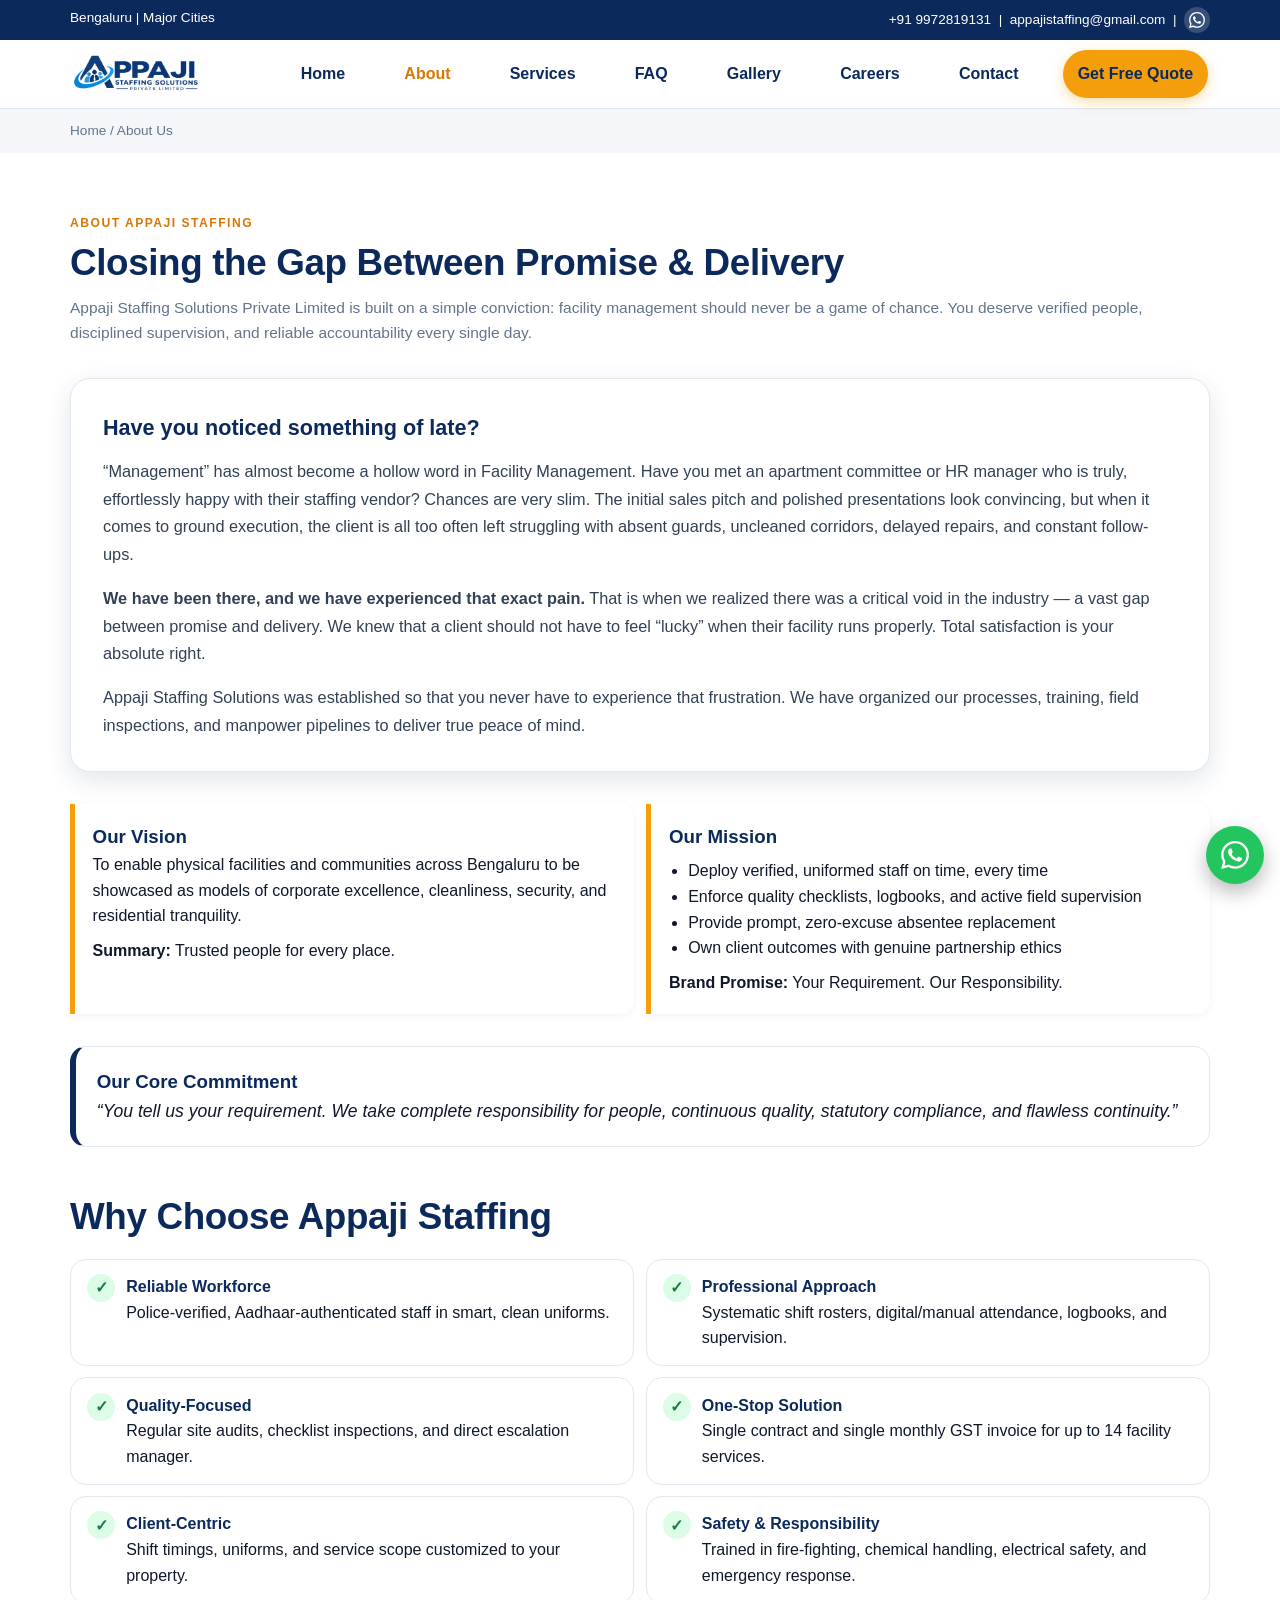
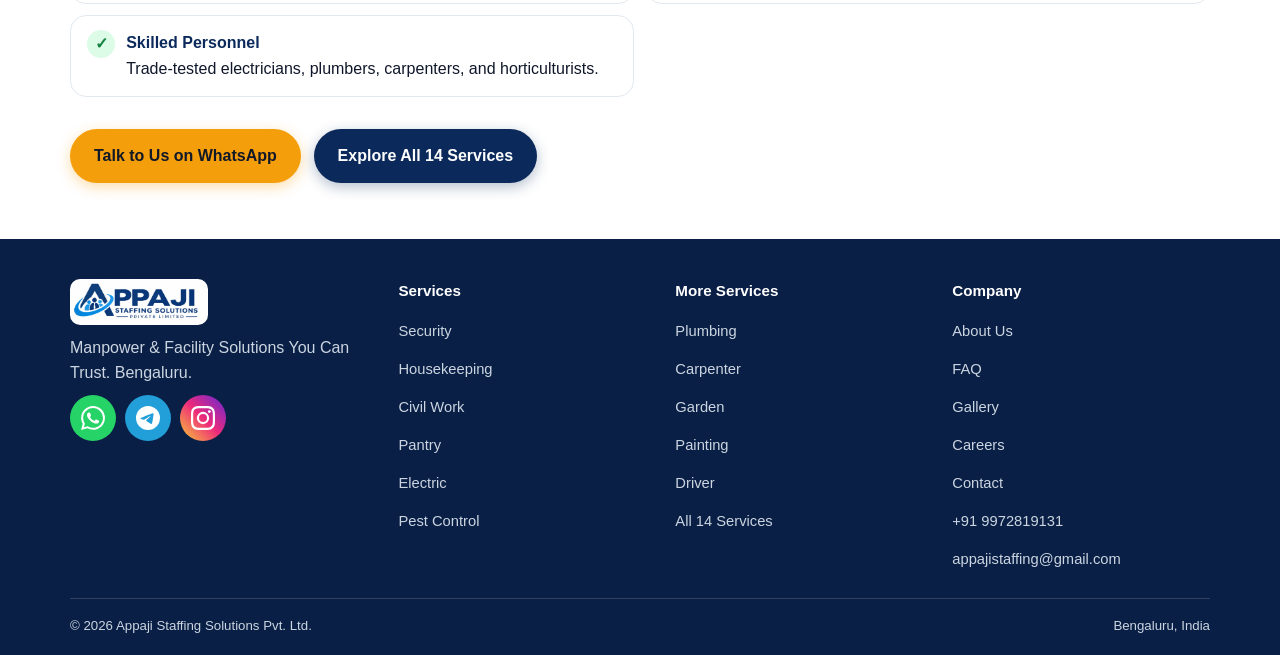
==== about.html @ 1cffcd6e "updated website" ====
<!DOCTYPE html>
<html lang="en">
<head>
<meta charset="UTF-8">
<meta name="viewport" content="width=device-width, initial-scale=1.0">
<title>About Us | Appaji Staffing Solutions Pvt. Ltd.</title>
<meta name="description" content="About Appaji Staffing Solutions - Our origin story, vision, mission, and why Bengaluru apartments and corporations trust us for facility management.">
<link rel="icon" type="image/jpeg" href="fevicon.jpeg">
<link rel="stylesheet" href="css/style.css">
</head>
<body>
<div class="topbar"><div class="container"><span>Bengaluru | Major Cities</span><span><a href="tel:+919972819131">+91 9972819131</a> &nbsp;|&nbsp; <a href="mailto:appajistaffing@gmail.com">appajistaffing@gmail.com</a> &nbsp;|&nbsp; <a class="social-icon wa" href="https://wa.me/919972819131" aria-label="WhatsApp" target="_blank" rel="noopener"><svg viewBox="0 0 24 24" fill="currentColor" aria-hidden="true"><path d="M17.472 14.382c-.297-.149-1.758-.867-2.03-.967-.273-.099-.471-.148-.67.15-.197.297-.767.966-.94 1.164-.173.199-.347.223-.644.075-.297-.15-1.255-.463-2.39-1.475-.883-.788-1.48-1.761-1.653-2.059-.173-.297-.018-.458.13-.606.134-.133.298-.347.446-.52.149-.174.198-.298.298-.497.099-.198.05-.371-.025-.52-.075-.149-.669-1.612-.916-2.207-.242-.579-.487-.5-.669-.51-.173-.008-.371-.01-.57-.01-.198 0-.52.074-.792.372-.272.297-1.04 1.016-1.04 2.479 0 1.462 1.065 2.875 1.213 3.074.149.198 2.096 3.2 5.077 4.487.709.306 1.262.489 1.694.625.712.227 1.36.195 1.871.118.571-.085 1.758-.719 2.006-1.413.248-.694.248-1.289.173-1.413-.074-.124-.272-.198-.57-.347m-5.421 7.403h-.004a9.87 9.87 0 01-5.031-1.378l-.361-.214-3.741.982.998-3.648-.235-.374a9.86 9.86 0 01-1.51-5.26c.001-5.45 4.436-9.884 9.888-9.884 2.64 0 5.122 1.03 6.988 2.898a9.825 9.825 0 012.893 6.994c-.003 5.45-4.437 9.884-9.885 9.884m8.413-18.297A11.815 11.815 0 0012.05 0C5.495 0 .16 5.335.157 11.892c0 2.096.547 4.142 1.588 5.945L.057 24l6.305-1.654a11.882 11.882 0 005.683 1.448h.005c6.554 0 11.89-5.335 11.893-11.893a11.821 11.821 0 00-3.48-8.413z"/></svg></a></span></div></div>
<header class="header"><div class="container navwrap">
<div class="brand"><img src="logo.jpeg" alt="Appaji logo"></div>
<button class="mobile-toggle" onclick="toggleNav()">☰</button>
<nav class="nav" id="mainNav">
<a href="index.html">Home</a>
<a href="about.html" class="active">About</a>
<a href="services.html">Services</a>
<a href="faq.html">FAQ</a>
<a href="gallery.html">Gallery</a>
<a href="careers.html">Careers</a>
<a href="contact.html">Contact</a>
<a class="btn" href="contact.html">Get Free Quote</a>
</nav>
</div></header>
<div class="breadcrumb"><div class="container"><a href="index.html">Home</a> / About Us</div></div>

<section class="section"><div class="container">
<span class="kicker">About Appaji Staffing</span>
<h1 class="h2">Closing the Gap Between Promise & Delivery</h1>
<p class="lead">Appaji Staffing Solutions Private Limited is built on a simple conviction: facility management should never be a game of chance. You deserve verified people, disciplined supervision, and reliable accountability every single day.</p>

<div class="story-box" style="background:#fff;border:1px solid #e2e8f0;border-radius:20px;padding:2rem;margin:2rem 0;box-shadow:var(--shadow)">
<h3 style="color:#0b2a5b;font-size:1.35rem;margin-bottom:.8rem">Have you noticed something of late?</h3>
<p style="font-size:1.02rem;color:#334155;margin-bottom:1rem;line-height:1.7">
“Management” has almost become a hollow word in Facility Management. Have you met an apartment committee or HR manager who is truly, effortlessly happy with their staffing vendor? Chances are very slim. The initial sales pitch and polished presentations look convincing, but when it comes to ground execution, the client is all too often left struggling with absent guards, uncleaned corridors, delayed repairs, and constant follow-ups.
</p>
<p style="font-size:1.02rem;color:#334155;margin-bottom:1rem;line-height:1.7">
<strong>We have been there, and we have experienced that exact pain.</strong> That is when we realized there was a critical void in the industry — a vast gap between promise and delivery. We knew that a client should not have to feel “lucky” when their facility runs properly. Total satisfaction is your absolute right.
</p>
<p style="font-size:1.02rem;color:#334155;line-height:1.7">
Appaji Staffing Solutions was established so that you never have to experience that frustration. We have organized our processes, training, field inspections, and manpower pipelines to deliver true peace of mind.
</p>
</div>

<div class="vm">
<div>
<h3 style="color:#0b2a5b">Our Vision</h3>
<p>To enable physical facilities and communities across Bengaluru to be showcased as models of corporate excellence, cleanliness, security, and residential tranquility.</p>
<p style="margin-top:.6rem"><b>Summary:</b> Trusted people for every place.</p>
</div>
<div>
<h3 style="color:#0b2a5b">Our Mission</h3>
<ul style="padding-left:1.2rem;margin-top:.4rem">
<li>Deploy verified, uniformed staff on time, every time</li>
<li>Enforce quality checklists, logbooks, and active field supervision</li>
<li>Provide prompt, zero-excuse absentee replacement</li>
<li>Own client outcomes with genuine partnership ethics</li>
</ul>
<p style="margin-top:.6rem"><b>Brand Promise:</b> Your Requirement. Our Responsibility.</p>
</div>
</div>

<div class="quote" style="margin-top:2rem">
<h3 style="color:#0b2a5b">Our Core Commitment</h3>
<p style="font-size:1.1rem;font-style:italic">“You tell us your requirement. We take complete responsibility for people, continuous quality, statutory compliance, and flawless continuity.”</p>
</div>

<h2 class="h2" style="margin-top:3rem">Why Choose Appaji Staffing</h2>
<div class="checklist">
<div class="check"><span class="tick">✓</span><div><b>Reliable Workforce</b><br>Police-verified, Aadhaar-authenticated staff in smart, clean uniforms.</div></div>
<div class="check"><span class="tick">✓</span><div><b>Professional Approach</b><br>Systematic shift rosters, digital/manual attendance, logbooks, and supervision.</div></div>
<div class="check"><span class="tick">✓</span><div><b>Quality-Focused</b><br>Regular site audits, checklist inspections, and direct escalation manager.</div></div>
<div class="check"><span class="tick">✓</span><div><b>One-Stop Solution</b><br>Single contract and single monthly GST invoice for up to 14 facility services.</div></div>
<div class="check"><span class="tick">✓</span><div><b>Client-Centric</b><br>Shift timings, uniforms, and service scope customized to your property.</div></div>
<div class="check"><span class="tick">✓</span><div><b>Safety & Responsibility</b><br>Trained in fire-fighting, chemical handling, electrical safety, and emergency response.</div></div>
<div class="check"><span class="tick">✓</span><div><b>Skilled Personnel</b><br>Trade-tested electricians, plumbers, carpenters, and horticulturists.</div></div>
</div>

<div style="margin-top:2rem;display:flex;gap:.8rem;flex-wrap:wrap">
<a class="btn" href="https://wa.me/919972819131?text=Hello%20Appaji%20Staffing%2C%20I%20want%20to%20know%20more%20about%20your%20services">Talk to Us on WhatsApp</a>
<a class="btn btn-navy" href="services.html">Explore All 14 Services</a>
</div>

</div></section>

<footer class="footer"><div class="container footer-grid">
<div><div class="brand" style="margin-bottom:.6rem"><img src="logo.jpeg" alt="Appaji logo"></div><p>Manpower & Facility Solutions You Can Trust. Bengaluru.</p><div class="social-row"><a class="social-icon wa" href="https://wa.me/919972819131" aria-label="WhatsApp" target="_blank" rel="noopener"><svg viewBox="0 0 24 24" fill="currentColor" aria-hidden="true"><path d="M17.472 14.382c-.297-.149-1.758-.867-2.03-.967-.273-.099-.471-.148-.67.15-.197.297-.767.966-.94 1.164-.173.199-.347.223-.644.075-.297-.15-1.255-.463-2.39-1.475-.883-.788-1.48-1.761-1.653-2.059-.173-.297-.018-.458.13-.606.134-.133.298-.347.446-.52.149-.174.198-.298.298-.497.099-.198.05-.371-.025-.52-.075-.149-.669-1.612-.916-2.207-.242-.579-.487-.5-.669-.51-.173-.008-.371-.01-.57-.01-.198 0-.52.074-.792.372-.272.297-1.04 1.016-1.04 2.479 0 1.462 1.065 2.875 1.213 3.074.149.198 2.096 3.2 5.077 4.487.709.306 1.262.489 1.694.625.712.227 1.36.195 1.871.118.571-.085 1.758-.719 2.006-1.413.248-.694.248-1.289.173-1.413-.074-.124-.272-.198-.57-.347m-5.421 7.403h-.004a9.87 9.87 0 01-5.031-1.378l-.361-.214-3.741.982.998-3.648-.235-.374a9.86 9.86 0 01-1.51-5.26c.001-5.45 4.436-9.884 9.888-9.884 2.64 0 5.122 1.03 6.988 2.898a9.825 9.825 0 012.893 6.994c-.003 5.45-4.437 9.884-9.885 9.884m8.413-18.297A11.815 11.815 0 0012.05 0C5.495 0 .16 5.335.157 11.892c0 2.096.547 4.142 1.588 5.945L.057 24l6.305-1.654a11.882 11.882 0 005.683 1.448h.005c6.554 0 11.89-5.335 11.893-11.893a11.821 11.821 0 00-3.48-8.413z"/></svg></a><a class="social-icon tg" href="https://t.me/appajistaffing" aria-label="Telegram" target="_blank" rel="noopener"><svg viewBox="0 0 24 24" fill="currentColor" aria-hidden="true"><path d="M11.944 0A12 12 0 000 12a12 12 0 0012 12 12 12 0 0012-12A12 12 0 0012 0a12 12 0 00-.056 0zm4.962 7.224c.1-.002.321.023.465.14a.506.506 0 01.171.325c.016.093.036.306.02.472-.18 1.898-.962 6.502-1.36 8.627-.168.9-.499 1.201-.82 1.23-.696.065-1.225-.46-1.9-.902-1.056-.693-1.653-1.124-2.678-1.8-1.185-.78-.417-1.21.258-1.91.177-.184 3.247-2.977 3.307-3.23.007-.032.014-.15-.056-.212s-.174-.041-.249-.024c-.106.024-1.793 1.14-5.061 3.345-.48.33-.913.49-1.302.48-.428-.008-1.252-.241-1.865-.44-.752-.245-1.349-.374-1.297-.789.027-.216.325-.437.893-.663 3.498-1.524 5.83-2.529 6.998-3.014 3.332-1.386 4.025-1.627 4.476-1.635z"/></svg></a><a class="social-icon ig" href="https://www.instagram.com/appaji_2005?xtok=N3BrYnJmaWh1MWY2" aria-label="Instagram" target="_blank" rel="noopener"><svg viewBox="0 0 24 24" fill="currentColor" aria-hidden="true"><path d="M12 2.163c3.204 0 3.584.012 4.85.07 3.252.148 4.771 1.691 4.919 4.919.058 1.265.069 1.645.069 4.849 0 3.205-.012 3.584-.069 4.849-.149 3.225-1.664 4.771-4.919 4.919-1.266.058-1.644.07-4.85.07-3.204 0-3.584-.012-4.849-.07-3.26-.149-4.771-1.699-4.919-4.92-.058-1.265-.07-1.644-.07-4.849 0-3.204.013-3.583.07-4.849.149-3.227 1.664-4.771 4.919-4.919 1.266-.057 1.645-.069 4.849-.069zm0-2.163c-3.259 0-3.667.014-4.947.072-4.358.2-6.78 2.618-6.98 6.98-.059 1.281-.073 1.689-.073 4.948 0 3.259.014 3.668.072 4.948.2 4.358 2.618 6.78 6.98 6.98 1.281.058 1.689.072 4.948.072 3.259 0 3.668-.014 4.948-.072 4.354-.2 6.782-2.618 6.979-6.98.059-1.28.073-1.689.073-4.948 0-3.259-.014-3.667-.072-4.947-.196-4.354-2.617-6.78-6.979-6.98-1.281-.059-1.69-.073-4.949-.073zm0 5.838a6.162 6.162 0 100 12.324 6.162 6.162 0 000-12.324zm0 10.162a4 4 0 110-8 4 4 0 010 8zm6.406-11.845a1.44 1.44 0 100 2.881 1.44 1.44 0 000-2.881z"/></svg></a></div></div>
<div><h4>Services</h4><a href="services/security.html">Security</a><a href="services/housekeeping.html">Housekeeping</a><a href="services/civil.html">Civil Work</a><a href="services/pantry.html">Pantry</a><a href="services/electric.html">Electric</a><a href="services/pestcontrol.html">Pest Control</a></div>
<div><h4>More Services</h4><a href="services/plumbing.html">Plumbing</a><a href="services/carpenter.html">Carpenter</a><a href="services/garden.html">Garden</a><a href="services/painting.html">Painting</a><a href="services/driver.html">Driver</a><a href="services.html">All 14 Services</a></div>
<div><h4>Company</h4><a href="about.html">About Us</a><a href="faq.html">FAQ</a><a href="gallery.html">Gallery</a><a href="careers.html">Careers</a><a href="contact.html">Contact</a><a href="tel:+919972819131">+91 9972819131</a><a href="mailto:appajistaffing@gmail.com">appajistaffing@gmail.com</a></div>
</div><div class="container copy"><span>© <span id="year"></span> Appaji Staffing Solutions Pvt. Ltd.</span><span>Bengaluru, India</span></div></footer>
<a class="float-wa" href="https://wa.me/919972819131" aria-label="WhatsApp"><svg viewBox="0 0 24 24" fill="currentColor" aria-hidden="true"><path d="M17.472 14.382c-.297-.149-1.758-.867-2.03-.967-.273-.099-.471-.148-.67.15-.197.297-.767.966-.94 1.164-.173.199-.347.223-.644.075-.297-.15-1.255-.463-2.39-1.475-.883-.788-1.48-1.761-1.653-2.059-.173-.297-.018-.458.13-.606.134-.133.298-.347.446-.52.149-.174.198-.298.298-.497.099-.198.05-.371-.025-.52-.075-.149-.669-1.612-.916-2.207-.242-.579-.487-.5-.669-.51-.173-.008-.371-.01-.57-.01-.198 0-.52.074-.792.372-.272.297-1.04 1.016-1.04 2.479 0 1.462 1.065 2.875 1.213 3.074.149.198 2.096 3.2 5.077 4.487.709.306 1.262.489 1.694.625.712.227 1.36.195 1.871.118.571-.085 1.758-.719 2.006-1.413.248-.694.248-1.289.173-1.413-.074-.124-.272-.198-.57-.347m-5.421 7.403h-.004a9.87 9.87 0 01-5.031-1.378l-.361-.214-3.741.982.998-3.648-.235-.374a9.86 9.86 0 01-1.51-5.26c.001-5.45 4.436-9.884 9.888-9.884 2.64 0 5.122 1.03 6.988 2.898a9.825 9.825 0 012.893 6.994c-.003 5.45-4.437 9.884-9.885 9.884m8.413-18.297A11.815 11.815 0 0012.05 0C5.495 0 .16 5.335.157 11.892c0 2.096.547 4.142 1.588 5.945L.057 24l6.305-1.654a11.882 11.882 0 005.683 1.448h.005c6.554 0 11.89-5.335 11.893-11.893a11.821 11.821 0 00-3.48-8.413z"/></svg></a>
<script src="js/main.js"></script>
</body>
</html>
---- css/style.css ----
:root{--navy:#0b2a5b;--steel:#15407a;--accent:#f59e0b;--accent-dark:#d97706;--white:#ffffff;--light:#f4f6f9;--gray:#64748b;--dark:#0f172a;--radius:18px;--shadow:0 8px 24px rgba(11,42,91,.12);--sat:env(safe-area-inset-bottom,0px)}
*{box-sizing:border-box;margin:0;padding:0}
html{scroll-behavior:smooth;-webkit-text-size-adjust:100%}
body{font-family:Inter,Segoe UI,Arial,sans-serif;color:var(--dark);line-height:1.6;background:var(--white);overflow-x:hidden;-webkit-font-smoothing:antialiased;-webkit-tap-highlight-color:transparent;padding-bottom:0}
a{color:inherit;text-decoration:none}
img{max-width:100%;display:block;height:auto}
.container{width:min(1140px,92%);margin:0 auto}
section{scroll-margin-top:84px}
.topbar{background:var(--navy);color:#fff;font-size:.85rem;padding:.45rem 0}
.topbar .container{display:flex;justify-content:space-between;gap:.6rem;flex-wrap:wrap}
.header{position:sticky;top:0;z-index:50;background:rgba(255,255,255,.92);backdrop-filter:blur(12px);-webkit-backdrop-filter:blur(12px);border-bottom:1px solid #e2e8f0;transition:box-shadow .25s ease}
.header.scrolled{box-shadow:0 6px 20px rgba(11,42,91,.12)}
.navwrap{display:flex;align-items:center;justify-content:space-between;padding:.6rem 0;gap:.8rem;position:relative}
.brand{display:flex;align-items:center;gap:.6rem}
.brand img{height:46px;width:auto;background:#fff;border-radius:10px}
.brand-name{font-weight:800;color:var(--navy);line-height:1.1;font-size:1.05rem}
.brand-name small{display:block;font-weight:700;font-size:.62rem;letter-spacing:.12em;color:var(--steel)}
.nav{display:flex;gap:1rem;align-items:center}
.nav a{font-weight:600;color:var(--navy);padding:.6rem .8rem;min-height:44px;display:inline-flex;align-items:center;margin:0 .15rem}
.nav a.active,.nav a:hover{color:var(--accent-dark)}
.btn{display:inline-flex;align-items:center;justify-content:center;background:var(--accent);color:#111827;font-weight:800;padding:.9rem 1.5rem;border-radius:999px;border:0;cursor:pointer;transition:transform .2s ease,background .2s ease,box-shadow .2s ease;min-height:48px;font-size:1rem;box-shadow:0 4px 14px rgba(245,158,11,.35)}
.btn:hover{background:var(--accent-dark);color:#fff;transform:translateY(-1px)}
.btn:active{transform:scale(.98)}
.btn-outline{background:transparent;border:2px solid var(--navy);color:var(--navy);box-shadow:none}
.btn-outline:hover{background:var(--navy);color:#fff}
.btn-navy{background:var(--navy);color:#fff;box-shadow:0 4px 14px rgba(11,42,91,.3)}
.btn-navy:hover{background:var(--steel)}
.hero{background:radial-gradient(800px 400px at 85% -10%,rgba(245,158,11,.25),transparent),linear-gradient(135deg,var(--navy) 0%,var(--steel) 65%,#1e4fa3 100%);color:#fff;padding:2.6rem 0 2.2rem}
.hero-grid{display:grid;grid-template-columns:1fr;gap:1.4rem;align-items:start}
.eyebrow{display:inline-block;background:rgba(245,158,11,.18);border:1px solid rgba(245,158,11,.6);color:#fde68a;font-weight:700;font-size:.75rem;letter-spacing:.08em;padding:.4rem .8rem;border-radius:999px;margin-bottom:.9rem;line-height:1.3}
.hero h1{font-size:clamp(1.9rem,7.5vw,3.4rem);line-height:1.08;margin-bottom:.7rem;letter-spacing:-.02em}
.hero h1 span{color:var(--accent)}
.hero p.sub{font-size:1rem;opacity:.92;margin-bottom:.6rem;font-weight:700}
.hero p.desc{opacity:.85;margin-bottom:1.3rem;font-size:.97rem;max-width:34rem}
.hero-cta{display:grid;grid-template-columns:1fr 1fr;gap:.6rem;margin-bottom:1rem}
.hero-cta .btn{width:100%;padding:.9rem .6rem;font-size:.95rem}
.hero-points{display:flex;gap:.6rem;flex-wrap:wrap;font-size:.85rem;opacity:.92}
.hero-points span{background:rgba(255,255,255,.12);padding:.35rem .7rem;border-radius:999px}
.hero-card{background:rgba(255,255,255,.98);color:var(--dark);border-radius:20px;padding:1.2rem;box-shadow:var(--shadow);border:1px solid rgba(255,255,255,.6)}
.hero-card h3{color:var(--navy);margin-bottom:.4rem;font-size:1.1rem}
.strip{background:var(--accent);color:#111827;padding:.8rem 0;font-weight:700;overflow-x:auto}
.strip .container{display:flex;gap:.9rem;flex-wrap:nowrap;justify-content:flex-start;font-size:.88rem;white-space:nowrap;overflow-x:auto;padding-bottom:.1rem}
.section{padding:2.4rem 0}
.section.light{background:var(--light)}
.kicker{color:var(--accent-dark);font-weight:800;letter-spacing:.12em;font-size:.76rem;text-transform:uppercase}
.h2{color:var(--navy);font-size:clamp(1.45rem,5.5vw,2.3rem);line-height:1.2;margin:.4rem 0 .7rem;letter-spacing:-.01em}
.lead{color:var(--gray);font-size:.97rem}
.grid3{display:grid;grid-template-columns:1fr;gap:.9rem;margin-top:1.3rem}
.grid4{display:grid;grid-template-columns:1fr 1fr;gap:.8rem;margin-top:1.3rem}
.card{background:#fff;border:1px solid #e2e8f0;border-radius:var(--radius);padding:1.15rem;box-shadow:0 2px 10px rgba(0,0,0,.04);display:flex;flex-direction:column;gap:.55rem;transition:transform .2s ease,box-shadow .2s ease}
.card:active{transform:scale(.99)}
.card h3{color:var(--navy);font-size:1.02rem}
.card p{font-size:.92rem;color:#475569;flex:1}
.card .icon{width:46px;height:46px;border-radius:14px;background:linear-gradient(135deg,var(--navy),var(--steel));color:#fff;display:grid;place-items:center;font-size:1.3rem}
.card a.link{font-weight:800;color:var(--steel);min-height:44px;display:inline-flex;align-items:center}
.card .btn{width:100%;margin-top:.2rem}
.promise{background:var(--navy);color:#fff;text-align:center;padding:2rem 1rem}
.promise strong{color:var(--accent)}
.promise h2{font-size:clamp(1.3rem,5vw,2rem)}
.checklist{display:grid;grid-template-columns:1fr;gap:.7rem;margin-top:1.2rem}
.check{background:#fff;border:1px solid #e2e8f0;border-radius:16px;padding:.9rem 1rem;display:flex;gap:.7rem;align-items:flex-start}
.check b{color:var(--navy)}
.tick{flex:0 0 28px;width:28px;height:28px;border-radius:50%;background:#dcfce7;color:#15803d;display:grid;place-items:center;font-weight:900}
.vm{display:grid;grid-template-columns:1fr;gap:.8rem;margin-top:1.2rem}
.vm div{background:#fff;border-left:5px solid var(--accent);padding:1.1rem;border-radius:0 14px 14px 0;box-shadow:0 2px 10px rgba(0,0,0,.05)}
.quote{background:#fff;border:1px solid #e2e8f0;border-radius:16px;padding:1.3rem;margin-top:1.2rem;border-left:6px solid var(--navy)}
.cta-band{background:linear-gradient(90deg,var(--accent),#fbbf24);padding:1.8rem 0 calc(1.8rem + var(--sat));color:#111827}
.cta-band .container{display:flex;flex-direction:column;align-items:flex-start;gap:.9rem}
.form-wrap{background:#fff;border:1px solid #e2e8f0;border-radius:20px;padding:1.2rem;box-shadow:var(--shadow)}
label{font-weight:700;font-size:.9rem;color:var(--navy);display:block;margin:.7rem 0 .3rem}
input,select,textarea{width:100%;padding:.85rem .9rem;border:1.5px solid #cbd5e1;border-radius:12px;font-size:16px;font-family:inherit;background:#fff;transition:border-color .2s}
input:focus,select:focus,textarea:focus{outline:none;border-color:var(--accent);box-shadow:0 0 0 3px rgba(245,158,11,.2)}
.check-row{display:flex;gap:.6rem;align-items:flex-start;font-weight:600;color:var(--dark);margin-top:.9rem;cursor:pointer}
.check-row input{width:20px;height:20px;min-width:20px;padding:0;margin-top:.15rem;accent-color:var(--navy);cursor:pointer}
.two{display:grid;grid-template-columns:1fr;gap:.2rem}
.contact-grid{display:grid;grid-template-columns:1fr;gap:1rem;margin-top:1.2rem;align-items:start}
.info-card{background:linear-gradient(180deg,var(--navy),#0a1f45);color:#fff;border-radius:20px;padding:1.3rem;display:grid;gap:.8rem}
.social-row{display:flex;gap:.55rem;flex-wrap:wrap;margin-top:.6rem}
.social-row a{background:#fff;color:var(--navy);font-weight:800;padding:.7rem 1rem;border-radius:999px;font-size:.9rem;min-height:44px;display:inline-flex;align-items:center}
.footer{background:#0a1f45;color:#cbd5e1;padding:2rem 0 calc(5.5rem + var(--sat));margin-top:0}
.footer-grid{display:grid;grid-template-columns:1fr 1fr;gap:1.2rem}
.footer h4{color:#fff;margin-bottom:.6rem;font-size:.95rem}
.footer a{display:block;padding:.45rem 0;font-size:.92rem;min-height:32px}
.footer a:hover{color:var(--accent)}
.copy{border-top:1px solid rgba(255,255,255,.15);margin-top:1.2rem;padding-top:1rem;font-size:.83rem;display:flex;justify-content:space-between;flex-wrap:wrap;gap:.5rem}
.float-wa{position:fixed;right:14px;bottom:calc(84px + var(--sat));z-index:60;background:#22c55e;color:#fff;width:56px;height:56px;border-radius:50%;display:grid;place-items:center;font-size:1.6rem;box-shadow:0 8px 20px rgba(0,0,0,.28);transition:transform .2s}
.float-wa:active{transform:scale(.92)}
.mobile-toggle{display:inline-flex;align-items:center;justify-content:center;background:var(--navy);color:#fff;border:0;border-radius:12px;width:46px;height:46px;font-size:1.25rem;cursor:pointer}
.breadcrumb{background:var(--light);padding:.7rem 0;font-size:.85rem;color:var(--gray);white-space:nowrap;overflow-x:auto}
.service-hero{padding:1.8rem 0}
.table-wrap{overflow-x:auto;-webkit-overflow-scrolling:touch;border-radius:12px;margin-top:1rem;border:1px solid #e2e8f0}
.table{width:100%;min-width:520px;border-collapse:collapse;background:#fff}
.table th,.table td{padding:.8rem;border-bottom:1px solid #e2e8f0;text-align:left;font-size:.9rem}
.table th{background:var(--navy);color:#fff}
.mobile-bar{position:fixed;left:0;right:0;bottom:0;z-index:55;background:rgba(255,255,255,.96);backdrop-filter:blur(12px);border-top:1px solid #e2e8f0;padding:.55rem .7rem calc(.55rem + var(--sat));display:grid;grid-template-columns:1fr 1fr 1fr;gap:.55rem}
.mobile-bar a{display:inline-flex;align-items:center;justify-content:center;font-weight:800;font-size:.9rem;border-radius:14px;min-height:48px}
.mobile-bar .mb-call{background:#eef2ff;color:var(--navy);border:1px solid #c7d2fe}
.mobile-bar .mb-wa{background:#22c55e;color:#fff}
.mobile-bar .mb-quote{background:var(--navy);color:#fff}
.reveal{opacity:0;transform:translateY(16px);transition:opacity .6s ease,transform .6s ease}
.reveal.visible{opacity:1;transform:none}
@media(min-width:700px){.grid3{grid-template-columns:1fr 1fr}.checklist{grid-template-columns:1fr 1fr}.two{grid-template-columns:1fr 1fr;gap:.8rem}.hero-cta{display:flex}.hero-cta .btn{width:auto}}
@media(min-width:900px){
body{padding-bottom:0}
.hero{padding:4rem 0}
.hero-grid{grid-template-columns:1.1fr .9fr;gap:2rem;align-items:center}
.section{padding:3.5rem 0}
.grid3{grid-template-columns:repeat(3,1fr);gap:1.2rem}
.grid4{grid-template-columns:repeat(4,1fr)}
.vm{grid-template-columns:1fr 1fr}
.contact-grid{grid-template-columns:1fr 1fr;gap:1.5rem}
.footer{padding:2.5rem 0 1.2rem}
.footer-grid{grid-template-columns:1.2fr 1fr 1fr 1fr}
.mobile-bar{display:none}
.float-wa{bottom:16px;right:16px;width:58px;height:58px}
.strip .container{justify-content:center;flex-wrap:wrap;white-space:normal}
.cta-band .container{flex-direction:row;align-items:center;justify-content:space-between}
.nav{position:static;transform:none;opacity:1;pointer-events:auto;gap:1.6rem}
.nav a{padding:.7rem .9rem}
.mobile-toggle{display:none}
}
@media(max-width:899px){
.nav{position:fixed;top:0;right:0;bottom:0;width:min(84vw,320px);background:#fff;flex-direction:column;align-items:stretch;padding:5rem 1.2rem 1.2rem;gap:.2rem;box-shadow:-12px 0 32px rgba(0,0,0,.18);transform:translateX(102%);transition:transform .32s cubic-bezier(.32,.72,.28,1);z-index:70;display:flex}
.nav.open{transform:none}
.nav a{font-size:1.05rem;padding:.85rem .6rem;border-radius:12px;min-height:50px}
.nav a:hover{background:#f1f5f9}
.nav .btn{margin-top:.8rem;justify-content:center}
.nav-overlay{position:fixed;inset:0;background:rgba(15,23,42,.45);opacity:0;pointer-events:none;transition:opacity .3s;z-index:65}
.nav-overlay.show{opacity:1;pointer-events:auto}
body.nav-open{overflow:hidden}
}
@media(prefers-reduced-motion:reduce){html{scroll-behavior:auto}.reveal{opacity:1;transform:none;transition:none}*{transition:none}}

/* Service Card Enhancements with Imagery */
.service-card-pro{padding:0;overflow:hidden;border:1px solid #e2e8f0;background:#fff;border-radius:var(--radius);display:flex;flex-direction:column;transition:transform .25s ease,box-shadow .25s ease}
.service-card-pro:hover{transform:translateY(-4px);box-shadow:0 12px 28px rgba(11,42,91,.15)}
.card-img-wrap{width:100%;height:190px;overflow:hidden;background:#e2e8f0;position:relative}
.card-img-wrap img{width:100%;height:100%;object-fit:cover;transition:transform .4s ease}
.service-card-pro:hover .card-img-wrap img{transform:scale(1.05)}
.card-body{padding:1.15rem;display:flex;flex-direction:column;gap:.55rem;flex:1}
.card-actions{display:flex;align-items:center;justify-content:space-between;margin-top:auto;gap:.6rem;padding-top:.4rem}
.btn-sm{padding:.5rem 1rem;font-size:.86rem;min-height:38px}

/* 6 Core Value Pillars (Reference: Kori Facility) */
.values-grid{display:grid;grid-template-columns:1fr;gap:1rem;margin-top:1.5rem}
.value-card{background:#fff;border-radius:18px;border:1px solid #e2e8f0;padding:1.4rem;box-shadow:0 2px 10px rgba(0,0,0,.04);border-top:4px solid var(--accent);display:flex;flex-direction:column;gap:.5rem;transition:transform .2s ease,box-shadow .2s ease}
.value-card:hover{transform:translateY(-3px);box-shadow:0 10px 24px rgba(11,42,91,.1)}
.value-icon{width:42px;height:42px;border-radius:12px;background:linear-gradient(135deg,#0b2a5b,#15407a);color:#f59e0b;display:grid;place-items:center;font-weight:900;font-size:1.1rem;margin-bottom:.2rem}
.value-card h3{color:var(--navy);font-size:1.05rem;letter-spacing:.02em;text-transform:uppercase}
.value-card p{color:#475569;font-size:.92rem;line-height:1.55}

/* FAQ Accordion */
.faq-container{display:flex;flex-direction:column;gap:.9rem;margin-top:1.8rem}
.faq-item{background:#fff;border:1px solid #e2e8f0;border-radius:16px;overflow:hidden;box-shadow:0 2px 8px rgba(0,0,0,.03);transition:border-color .2s}
.faq-item.open{border-color:var(--steel)}
.faq-question{width:100%;text-align:left;padding:1.15rem 1.3rem;background:none;border:none;font-size:1.05rem;font-weight:700;color:var(--navy);display:flex;justify-content:space-between;align-items:center;gap:1rem;cursor:pointer;font-family:inherit}
.faq-question:hover{color:var(--accent-dark)}
.faq-icon{font-size:1.4rem;line-height:1;transition:transform .3s ease;color:var(--accent-dark);font-weight:700}
.faq-item.open .faq-icon{transform:rotate(45deg)}
.faq-answer{max-height:0;overflow:hidden;transition:max-height .35s ease,padding .35s ease;padding:0 1.3rem}
.faq-item.open .faq-answer{max-height:400px;padding:0 1.3rem 1.25rem}
.faq-answer p{color:#475569;font-size:.95rem;line-height:1.65}

/* Gallery Showcase */
.gallery-filters{display:flex;gap:.5rem;flex-wrap:wrap;margin:1.5rem 0}
.filter-btn{padding:.6rem 1.1rem;border-radius:999px;border:1.5px solid #cbd5e1;background:#fff;color:var(--navy);font-weight:700;font-size:.88rem;cursor:pointer;transition:all .2s ease}
.filter-btn:hover,.filter-btn.active{background:var(--navy);color:#fff;border-color:var(--navy)}
.gallery-grid{display:grid;grid-template-columns:1fr;gap:1.2rem}
@media(min-width:640px){.gallery-grid{grid-template-columns:repeat(2,1fr)}}
@media(min-width:1000px){.gallery-grid{grid-template-columns:repeat(3,1fr)}}
.gallery-card{background:#fff;border-radius:18px;overflow:hidden;border:1px solid #e2e8f0;box-shadow:0 4px 14px rgba(0,0,0,.05);display:flex;flex-direction:column;transition:transform .25s ease,box-shadow .25s ease}
.gallery-card:hover{transform:translateY(-4px);box-shadow:0 12px 28px rgba(11,42,91,.15)}
.gallery-card img{width:100%;height:220px;object-fit:cover}
.gallery-caption{padding:1rem 1.1rem}
.gallery-caption h4{color:var(--navy);font-size:1rem;margin-bottom:.3rem}
.gallery-caption p{color:#64748b;font-size:.88rem;line-height:1.45}

/* Team Profile Cards (About Page) */
.team-card{background:#fff;border:1px solid #e2e8f0;border-radius:18px;overflow:hidden;box-shadow:0 4px 14px rgba(0,0,0,.04);display:flex;flex-direction:column}
.team-card img{width:100%;height:240px;object-fit:cover;object-position:top center}
.team-info{padding:1.1rem;display:flex;flex-direction:column;gap:.3rem}
.team-info h4{color:var(--navy);font-size:1.05rem}
.team-role{color:var(--accent-dark);font-weight:700;font-size:.85rem}
.team-desc{color:#64748b;font-size:.87rem;line-height:1.45}

@media(min-width:700px){.values-grid{grid-template-columns:repeat(2,1fr)}}
@media(min-width:1040px){.values-grid{grid-template-columns:repeat(3,1fr)}}
.social-row a.social-icon{width:46px;height:46px;min-height:46px;padding:0;border-radius:50%;display:inline-grid;place-items:center;flex:0 0 46px}
.social-row a.social-icon svg{width:24px;height:24px;display:block}
.social-row a.social-icon.wa{background:#25D366;color:#fff}
.social-row a.social-icon.tg{background:#229ED9;color:#fff}
.social-row a.social-icon.ig{background:linear-gradient(45deg,#f9ce34,#ee2a7b,#6228d7);color:#fff}
.topbar .social-icon{width:26px;height:26px;min-height:0;padding:0;border-radius:50%;display:inline-grid;place-items:center;vertical-align:middle;background:rgba(255,255,255,.18)}
.topbar .social-icon svg{width:16px;height:16px;display:block;fill:#fff}
.float-wa svg{width:28px;height:28px;display:block;fill:#fff}
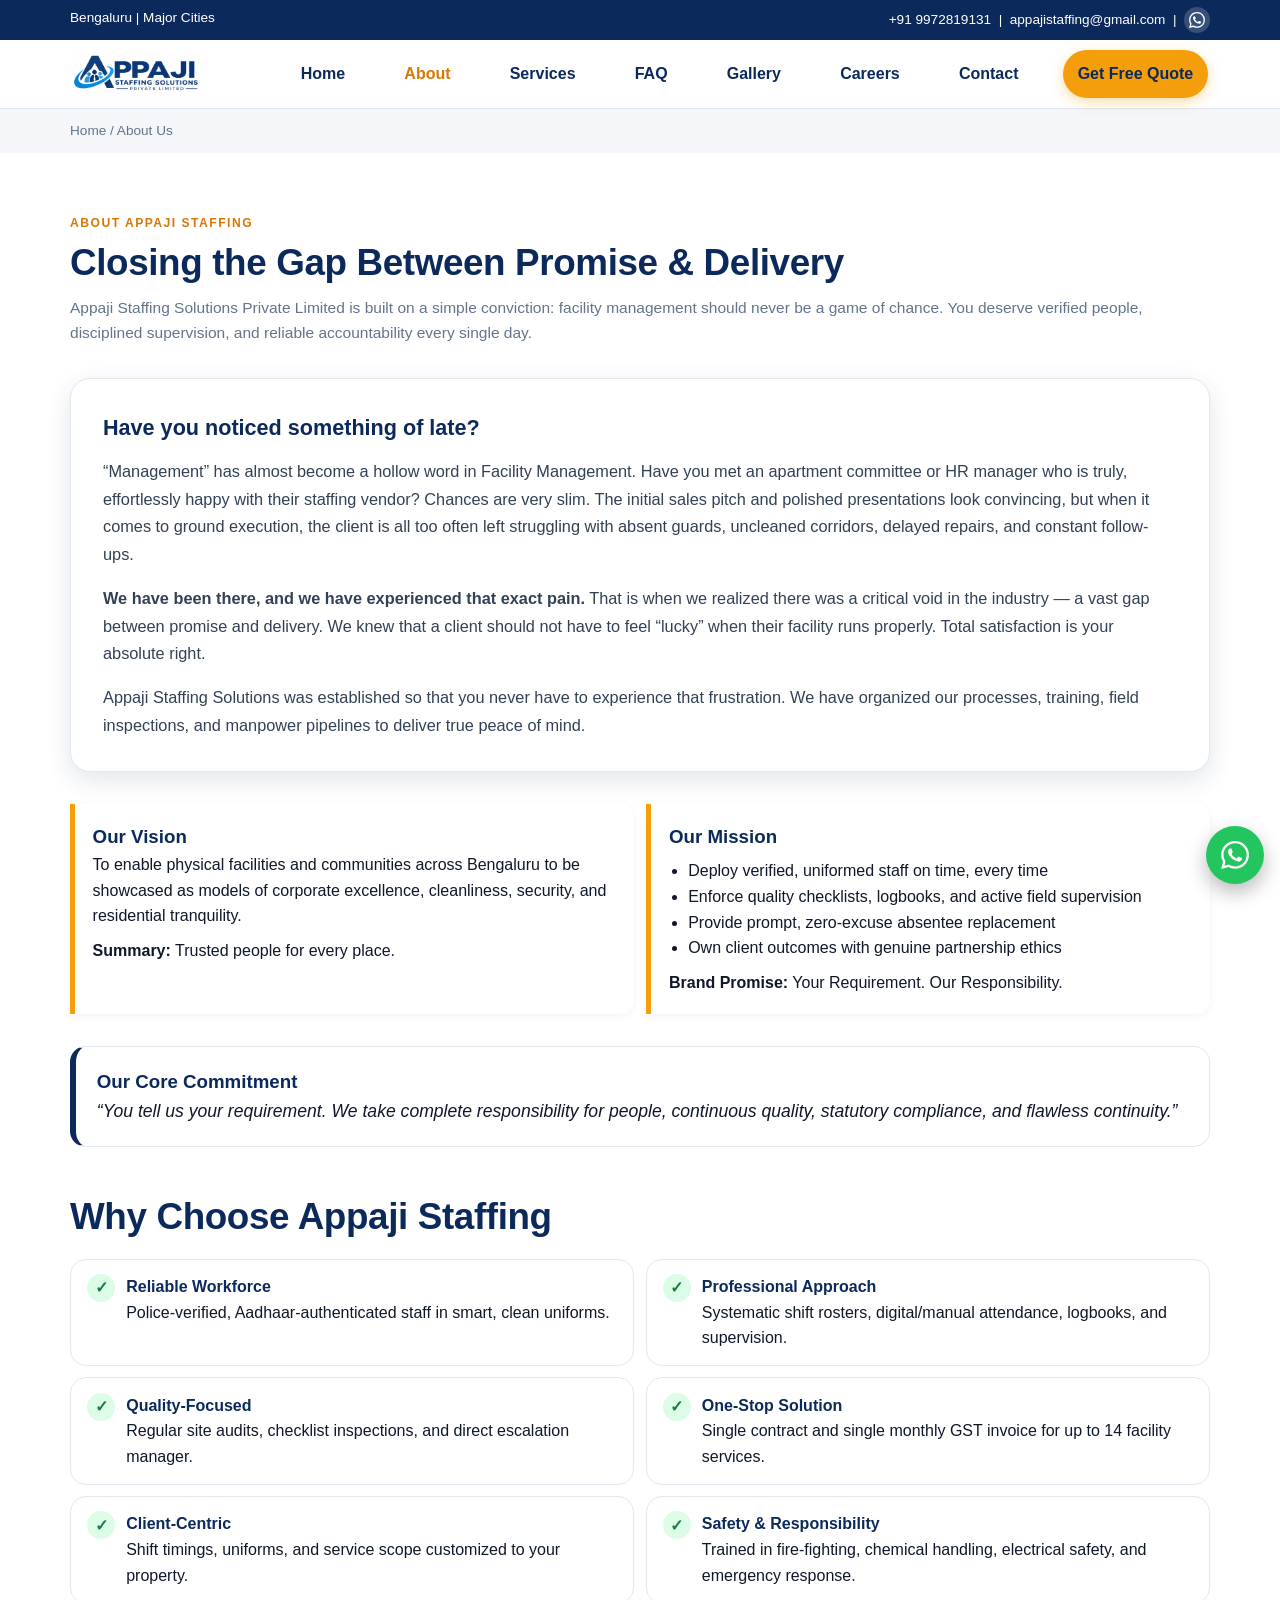
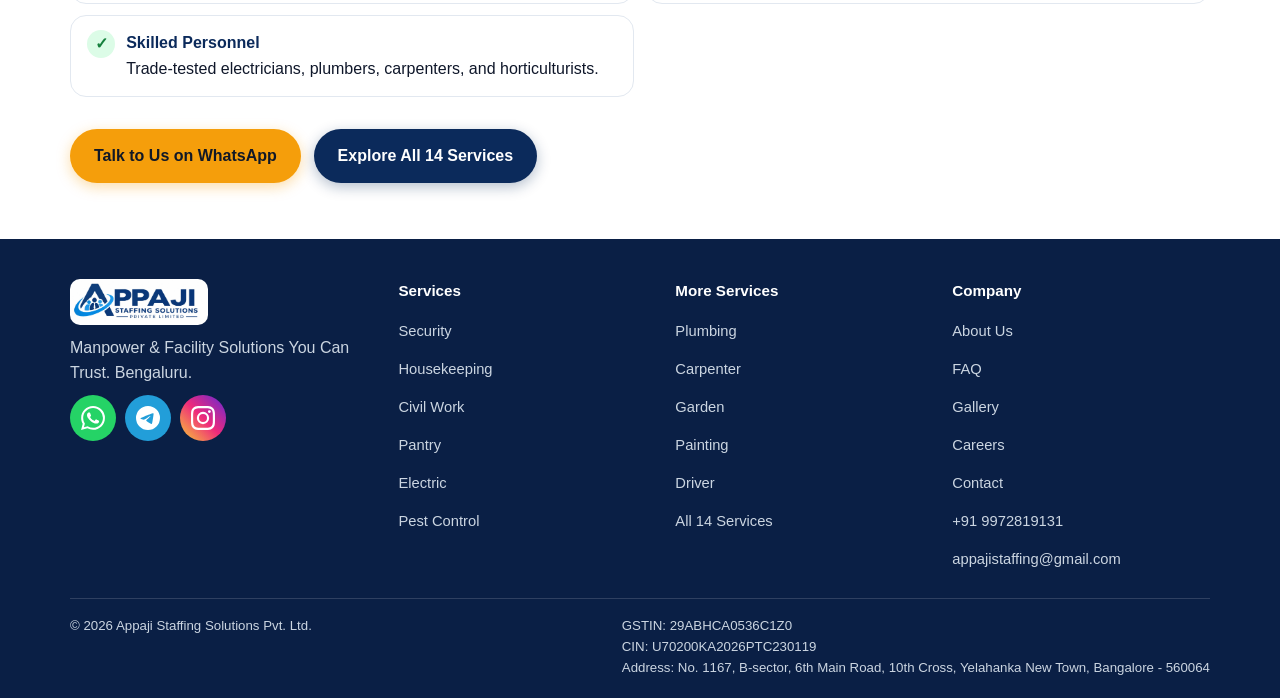
==== commit 29be1256: "updated website" ====
--- a/about.html
+++ b/about.html
@@ -90,7 +90,7 @@
 <div><h4>Services</h4><a href="services/security.html">Security</a><a href="services/housekeeping.html">Housekeeping</a><a href="services/civil.html">Civil Work</a><a href="services/pantry.html">Pantry</a><a href="services/electric.html">Electric</a><a href="services/pestcontrol.html">Pest Control</a></div>
 <div><h4>More Services</h4><a href="services/plumbing.html">Plumbing</a><a href="services/carpenter.html">Carpenter</a><a href="services/garden.html">Garden</a><a href="services/painting.html">Painting</a><a href="services/driver.html">Driver</a><a href="services.html">All 14 Services</a></div>
 <div><h4>Company</h4><a href="about.html">About Us</a><a href="faq.html">FAQ</a><a href="gallery.html">Gallery</a><a href="careers.html">Careers</a><a href="contact.html">Contact</a><a href="tel:+919972819131">+91 9972819131</a><a href="mailto:appajistaffing@gmail.com">appajistaffing@gmail.com</a></div>
-</div><div class="container copy"><span>© <span id="year"></span> Appaji Staffing Solutions Pvt. Ltd.</span><span>Bengaluru, India</span></div></footer>
+</div><div class="container copy"><span>© <span id="year"></span> Appaji Staffing Solutions Pvt. Ltd.</span><span>GSTIN: 29ABHCA0536C1Z0<br>CIN: U70200KA2026PTC230119<br>Address: No. 1167, B-sector, 6th Main Road, 10th Cross, Yelahanka New Town, Bangalore - 560064</span></div></footer>
 <a class="float-wa" href="https://wa.me/919972819131" aria-label="WhatsApp"><svg viewBox="0 0 24 24" fill="currentColor" aria-hidden="true"><path d="M17.472 14.382c-.297-.149-1.758-.867-2.03-.967-.273-.099-.471-.148-.67.15-.197.297-.767.966-.94 1.164-.173.199-.347.223-.644.075-.297-.15-1.255-.463-2.39-1.475-.883-.788-1.48-1.761-1.653-2.059-.173-.297-.018-.458.13-.606.134-.133.298-.347.446-.52.149-.174.198-.298.298-.497.099-.198.05-.371-.025-.52-.075-.149-.669-1.612-.916-2.207-.242-.579-.487-.5-.669-.51-.173-.008-.371-.01-.57-.01-.198 0-.52.074-.792.372-.272.297-1.04 1.016-1.04 2.479 0 1.462 1.065 2.875 1.213 3.074.149.198 2.096 3.2 5.077 4.487.709.306 1.262.489 1.694.625.712.227 1.36.195 1.871.118.571-.085 1.758-.719 2.006-1.413.248-.694.248-1.289.173-1.413-.074-.124-.272-.198-.57-.347m-5.421 7.403h-.004a9.87 9.87 0 01-5.031-1.378l-.361-.214-3.741.982.998-3.648-.235-.374a9.86 9.86 0 01-1.51-5.26c.001-5.45 4.436-9.884 9.888-9.884 2.64 0 5.122 1.03 6.988 2.898a9.825 9.825 0 012.893 6.994c-.003 5.45-4.437 9.884-9.885 9.884m8.413-18.297A11.815 11.815 0 0012.05 0C5.495 0 .16 5.335.157 11.892c0 2.096.547 4.142 1.588 5.945L.057 24l6.305-1.654a11.882 11.882 0 005.683 1.448h.005c6.554 0 11.89-5.335 11.893-11.893a11.821 11.821 0 00-3.48-8.413z"/></svg></a>
 <script src="js/main.js"></script>
 </body>
